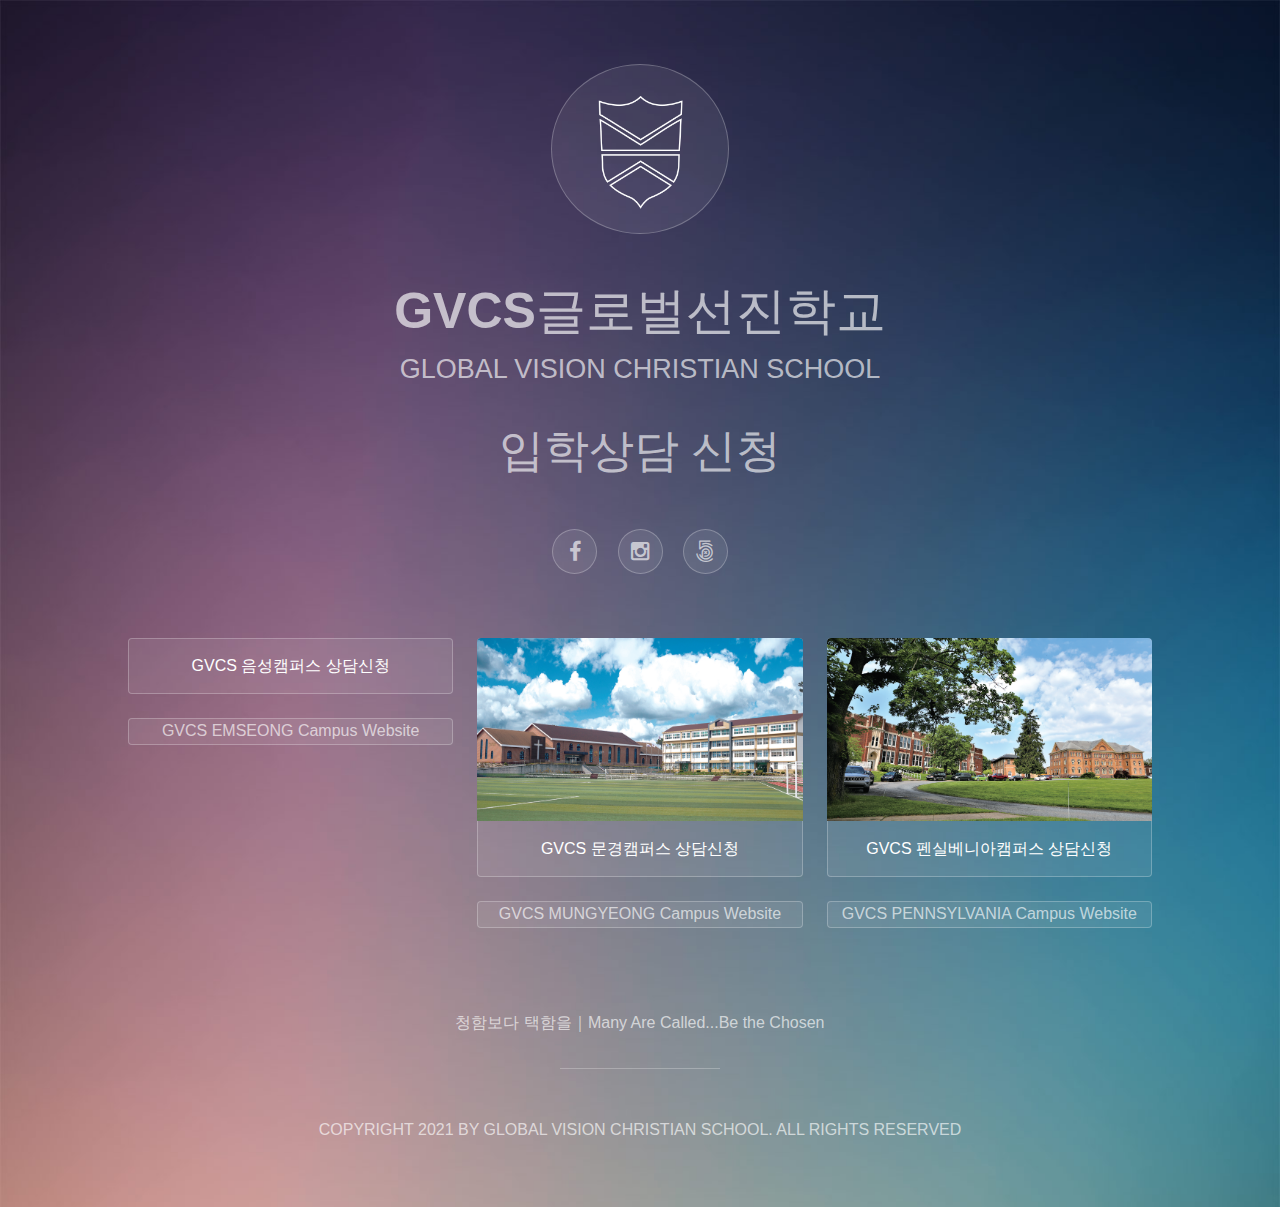
==== GVCS__Admission/index.html @ 166070ef "Add files via upload" ====
<!DOCTYPE HTML>
<!--
	Visualize by TEMPLATED
	templated.co @templatedco
	Released for free under the Creative Commons Attribution 3.0 license (templated.co/license)
-->
<html>
	<head>
		<title>Visualize by TEMPLATED</title>
		<meta charset="utf-8" />
		<meta name="viewport" content="width=device-width, initial-scale=1" />
		<link rel="stylesheet" href="assets/css/main.css" />
	</head>
	<body>

		<!-- Wrapper -->
			<div id="wrapper">

				<!-- Header -->
					<header id="header">
						<span class="avatar"><img src="images/gvcslogo.png" alt="" /></span>
						<h1 class="maintitle">GVCS글로벌선진학교
						</h1>
						<h1 class="maintitle_sub">GLOBAL VISION CHRISTIAN SCHOOL
						</h1>
						
						<h1 class="subtitle"> 입학상담 신청
						</h1>
						<ul class="icons">
							<li><a href="https://www.facebook.com/gvcs.gem.12" class="icon style2 fa-facebook"><span class="label">Facebook</span></a></li>
							<li><a href="gemgvcs_official" class="icon style2 fa-instagram"><span class="label">Instagram</span></a></li>
							<li><a href="https://www.gemgem.org/" class="icon style2 fa-500px"><span class="label">500px</span></a></li>
							
						</ul>
					</header>

				<!-- Main -->
					<section id="main">

						<!-- Thumbnails -->
							<section class="thumbnails">
								<div>
									<a href="#">
										<img src="images/thumbs/es.png" alt="" />
										<h3>GVCS 음성캠퍼스 상담신청</h3>
									</a>
									
									 <a href="https://www.gvcs-es.org/"> GVCS EMSEONG Campus Website</a>
							
					

								</div>
								<div>
									<a href="https://www.gvcs-mg.org/">
										<img src="images/thumbs/mg.png" alt="" />
										<h3>GVCS 문경캠퍼스 상담신청</h3>
									</a>
							
									<a href="https://www.gvcs-mg.org/"> GVCS MUNGYEONG Campus Website</a>


								</div>
								<div>
									<a href="https://docs.google.com/forms/d/1efO4ogsP-Ee_uPZM9BLAga3Bux92OaoQBcPOXGpLBpM/edit">
										<img src="images/thumbs/pa.png" alt="" />
										<h3>GVCS 펜실베니아캠퍼스 상담신청</h3>
									</a>

									<a href="https://www.gvcspa.org/"> GVCS PENNSYLVANIA Campus Website</a>

							
								</div>
							</section>

						

					</section>

					<div class="slogan">
						<div class="slogan__text">청함보다 택함을｜Many Are Called...Be the Chosen </div>
					</div>

				<!-- Footer -->
					<footer id="footer">
						<p>COPYRIGHT 2021 BY GLOBAL VISION CHRISTIAN SCHOOL. ALL RIGHTS RESERVED</p>
					</footer>

			</div>

		<!-- Scripts -->
			<script src="assets/js/jquery.min.js"></script>
			<script src="assets/js/jquery.poptrox.min.js"></script>
			<script src="assets/js/skel.min.js"></script>
			<script src="assets/js/main.js"></script>

	</body>
</html>
---- GVCS__Admission/assets/css/main.css ----
@charset "UTF-8";
@import url(font-awesome.min.css);
@import url('https://fonts.googleapis.com/css2?family=Noto+Sans+KR:wght@100;300;400;500;700;900&display=swap');



/*
	Visualize by TEMPLATED
	templated.co @templatedco
	Released for free under the Creative Commons Attribution 3.0 license (templated.co/license)
*/

/* Reset */

	html, body, div, span, applet, object, iframe, h1, h2, h3, h4, h5, h6, p, blockquote, pre, a, abbr, acronym, address, big, cite, code, del, dfn, em, img, ins, kbd, q, s, samp, small, strike, strong, sub, sup, tt, var, b, u, i, center, dl, dt, dd, ol, ul, li, fieldset, form, label, legend, table, caption, tbody, tfoot, thead, tr, th, td, article, aside, canvas, details, embed, figure, figcaption, footer, header, hgroup, menu, nav, output, ruby, section, summary, time, mark, audio, video {
		margin: 0;
		padding: 0;
		border: 0;
		font-size: 100%;
		font: inherit;
		vertical-align: baseline;
	}

	article, aside, details, figcaption, figure, footer, header, hgroup, menu, nav, section {
		display: block;
	}

	body {
		line-height: 1;
	}

	ol, ul {
		list-style: none;
	}

	blockquote, q {
		quotes: none;
	}

	blockquote:before, blockquote:after, q:before, q:after {
		content: '';
		content: none;
	}

	table {
		border-collapse: collapse;
		border-spacing: 0;
	}

	body {
		-webkit-text-size-adjust: none;
	}

/* Box Model */

	*, *:before, *:after {
		-moz-box-sizing: border-box;
		-webkit-box-sizing: border-box;
		box-sizing: border-box;
	}

/* Grid */

	.row {
		border-bottom: solid 1px transparent;
		-moz-box-sizing: border-box;
		-webkit-box-sizing: border-box;
		box-sizing: border-box;
	}

	.row > * {
		float: left;
		-moz-box-sizing: border-box;
		-webkit-box-sizing: border-box;
		box-sizing: border-box;
	}

	.row:after, .row:before {
		content: '';
		display: block;
		clear: both;
		height: 0;
	}

	.row.uniform > * > :first-child {
		margin-top: 0;
	}

	.row.uniform > * > :last-child {
		margin-bottom: 0;
	}

	.row.\30 \25 > * {
		padding: 0 0 0 0em;
	}

	.row.\30 \25 {
		margin: 0 0 -1px 0em;
	}

	.row.uniform.\30 \25 > * {
		padding: 0em 0 0 0em;
	}

	.row.uniform.\30 \25 {
		margin: 0em 0 -1px 0em;
	}

	.row > * {
		padding: 0 0 0 2em;
	}

	.row {
		margin: 0 0 -1px -2em;
	}

	.row.uniform > * {
		padding: 2em 0 0 2em;
	}

	.row.uniform {
		margin: -2em 0 -1px -2em;
	}

	.row.\32 00\25 > * {
		padding: 0 0 0 4em;
	}

	.row.\32 00\25 {
		margin: 0 0 -1px -4em;
	}

	.row.uniform.\32 00\25 > * {
		padding: 4em 0 0 4em;
	}

	.row.uniform.\32 00\25 {
		margin: -4em 0 -1px -4em;
	}

	.row.\31 50\25 > * {
		padding: 0 0 0 3em;
	}

	.row.\31 50\25 {
		margin: 0 0 -1px -3em;
	}

	.row.uniform.\31 50\25 > * {
		padding: 3em 0 0 3em;
	}

	.row.uniform.\31 50\25 {
		margin: -3em 0 -1px -3em;
	}

	.row.\35 0\25 > * {
		padding: 0 0 0 1em;
	}

	.row.\35 0\25 {
		margin: 0 0 -1px -1em;
	}

	.row.uniform.\35 0\25 > * {
		padding: 1em 0 0 1em;
	}

	.row.uniform.\35 0\25 {
		margin: -1em 0 -1px -1em;
	}

	.row.\32 5\25 > * {
		padding: 0 0 0 0.5em;
	}

	.row.\32 5\25 {
		margin: 0 0 -1px -0.5em;
	}

	.row.uniform.\32 5\25 > * {
		padding: 0.5em 0 0 0.5em;
	}

	.row.uniform.\32 5\25 {
		margin: -0.5em 0 -1px -0.5em;
	}

	.\31 2u, .\31 2u\24 {
		width: 100%;
		clear: none;
		margin-left: 0;
	}

	.\31 1u, .\31 1u\24 {
		width: 91.6666666667%;
		clear: none;
		margin-left: 0;
	}

	.\31 0u, .\31 0u\24 {
		width: 83.3333333333%;
		clear: none;
		margin-left: 0;
	}

	.\39 u, .\39 u\24 {
		width: 75%;
		clear: none;
		margin-left: 0;
	}

	.\38 u, .\38 u\24 {
		width: 66.6666666667%;
		clear: none;
		margin-left: 0;
	}

	.\37 u, .\37 u\24 {
		width: 58.3333333333%;
		clear: none;
		margin-left: 0;
	}

	.\36 u, .\36 u\24 {
		width: 50%;
		clear: none;
		margin-left: 0;
	}

	.\35 u, .\35 u\24 {
		width: 41.6666666667%;
		clear: none;
		margin-left: 0;
	}

	.\34 u, .\34 u\24 {
		width: 33.3333333333%;
		clear: none;
		margin-left: 0;
	}

	.\33 u, .\33 u\24 {
		width: 25%;
		clear: none;
		margin-left: 0;
	}

	.\32 u, .\32 u\24 {
		width: 16.6666666667%;
		clear: none;
		margin-left: 0;
	}

	.\31 u, .\31 u\24 {
		width: 8.3333333333%;
		clear: none;
		margin-left: 0;
	}

	.\31 2u\24 + *,
	.\31 1u\24 + *,
	.\31 0u\24 + *,
	.\39 u\24 + *,
	.\38 u\24 + *,
	.\37 u\24 + *,
	.\36 u\24 + *,
	.\35 u\24 + *,
	.\34 u\24 + *,
	.\33 u\24 + *,
	.\32 u\24 + *,
	.\31 u\24 + * {
		clear: left;
	}

	.\-11u {
		margin-left: 91.66667%;
	}

	.\-10u {
		margin-left: 83.33333%;
	}

	.\-9u {
		margin-left: 75%;
	}

	.\-8u {
		margin-left: 66.66667%;
	}

	.\-7u {
		margin-left: 58.33333%;
	}

	.\-6u {
		margin-left: 50%;
	}

	.\-5u {
		margin-left: 41.66667%;
	}

	.\-4u {
		margin-left: 33.33333%;
	}

	.\-3u {
		margin-left: 25%;
	}

	.\-2u {
		margin-left: 16.66667%;
	}

	.\-1u {
		margin-left: 8.33333%;
	}

	@media screen and (max-width: 1680px) {

		.row > * {
			padding: 0 0 0 2em;
		}

		.row {
			margin: 0 0 -1px -2em;
		}

		.row.uniform > * {
			padding: 2em 0 0 2em;
		}

		.row.uniform {
			margin: -2em 0 -1px -2em;
		}

		.row.\32 00\25 > * {
			padding: 0 0 0 4em;
		}

		.row.\32 00\25 {
			margin: 0 0 -1px -4em;
		}

		.row.uniform.\32 00\25 > * {
			padding: 4em 0 0 4em;
		}

		.row.uniform.\32 00\25 {
			margin: -4em 0 -1px -4em;
		}

		.row.\31 50\25 > * {
			padding: 0 0 0 3em;
		}

		.row.\31 50\25 {
			margin: 0 0 -1px -3em;
		}

		.row.uniform.\31 50\25 > * {
			padding: 3em 0 0 3em;
		}

		.row.uniform.\31 50\25 {
			margin: -3em 0 -1px -3em;
		}

		.row.\35 0\25 > * {
			padding: 0 0 0 1em;
		}

		.row.\35 0\25 {
			margin: 0 0 -1px -1em;
		}

		.row.uniform.\35 0\25 > * {
			padding: 1em 0 0 1em;
		}

		.row.uniform.\35 0\25 {
			margin: -1em 0 -1px -1em;
		}

		.row.\32 5\25 > * {
			padding: 0 0 0 0.5em;
		}

		.row.\32 5\25 {
			margin: 0 0 -1px -0.5em;
		}

		.row.uniform.\32 5\25 > * {
			padding: 0.5em 0 0 0.5em;
		}

		.row.uniform.\32 5\25 {
			margin: -0.5em 0 -1px -0.5em;
		}

		.\31 2u\28xlarge\29, .\31 2u\24\28xlarge\29 {
			width: 100%;
			clear: none;
			margin-left: 0;
		}

		.\31 1u\28xlarge\29, .\31 1u\24\28xlarge\29 {
			width: 91.6666666667%;
			clear: none;
			margin-left: 0;
		}

		.\31 0u\28xlarge\29, .\31 0u\24\28xlarge\29 {
			width: 83.3333333333%;
			clear: none;
			margin-left: 0;
		}

		.\39 u\28xlarge\29, .\39 u\24\28xlarge\29 {
			width: 75%;
			clear: none;
			margin-left: 0;
		}

		.\38 u\28xlarge\29, .\38 u\24\28xlarge\29 {
			width: 66.6666666667%;
			clear: none;
			margin-left: 0;
		}

		.\37 u\28xlarge\29, .\37 u\24\28xlarge\29 {
			width: 58.3333333333%;
			clear: none;
			margin-left: 0;
		}

		.\36 u\28xlarge\29, .\36 u\24\28xlarge\29 {
			width: 50%;
			clear: none;
			margin-left: 0;
		}

		.\35 u\28xlarge\29, .\35 u\24\28xlarge\29 {
			width: 41.6666666667%;
			clear: none;
			margin-left: 0;
		}

		.\34 u\28xlarge\29, .\34 u\24\28xlarge\29 {
			width: 33.3333333333%;
			clear: none;
			margin-left: 0;
		}

		.\33 u\28xlarge\29, .\33 u\24\28xlarge\29 {
			width: 25%;
			clear: none;
			margin-left: 0;
		}

		.\32 u\28xlarge\29, .\32 u\24\28xlarge\29 {
			width: 16.6666666667%;
			clear: none;
			margin-left: 0;
		}

		.\31 u\28xlarge\29, .\31 u\24\28xlarge\29 {
			width: 8.3333333333%;
			clear: none;
			margin-left: 0;
		}

		.\31 2u\24\28xlarge\29 + *,
		.\31 1u\24\28xlarge\29 + *,
		.\31 0u\24\28xlarge\29 + *,
		.\39 u\24\28xlarge\29 + *,
		.\38 u\24\28xlarge\29 + *,
		.\37 u\24\28xlarge\29 + *,
		.\36 u\24\28xlarge\29 + *,
		.\35 u\24\28xlarge\29 + *,
		.\34 u\24\28xlarge\29 + *,
		.\33 u\24\28xlarge\29 + *,
		.\32 u\24\28xlarge\29 + *,
		.\31 u\24\28xlarge\29 + * {
			clear: left;
		}

		.\-11u\28xlarge\29 {
			margin-left: 91.66667%;
		}

		.\-10u\28xlarge\29 {
			margin-left: 83.33333%;
		}

		.\-9u\28xlarge\29 {
			margin-left: 75%;
		}

		.\-8u\28xlarge\29 {
			margin-left: 66.66667%;
		}

		.\-7u\28xlarge\29 {
			margin-left: 58.33333%;
		}

		.\-6u\28xlarge\29 {
			margin-left: 50%;
		}

		.\-5u\28xlarge\29 {
			margin-left: 41.66667%;
		}

		.\-4u\28xlarge\29 {
			margin-left: 33.33333%;
		}

		.\-3u\28xlarge\29 {
			margin-left: 25%;
		}

		.\-2u\28xlarge\29 {
			margin-left: 16.66667%;
		}

		.\-1u\28xlarge\29 {
			margin-left: 8.33333%;
		}

	}

	@media screen and (max-width: 1280px) {

		.row > * {
			padding: 0 0 0 2em;
		}

		.row {
			margin: 0 0 -1px -2em;
		}

		.row.uniform > * {
			padding: 2em 0 0 2em;
		}

		.row.uniform {
			margin: -2em 0 -1px -2em;
		}

		.row.\32 00\25 > * {
			padding: 0 0 0 4em;
		}

		.row.\32 00\25 {
			margin: 0 0 -1px -4em;
		}

		.row.uniform.\32 00\25 > * {
			padding: 4em 0 0 4em;
		}

		.row.uniform.\32 00\25 {
			margin: -4em 0 -1px -4em;
		}

		.row.\31 50\25 > * {
			padding: 0 0 0 3em;
		}

		.row.\31 50\25 {
			margin: 0 0 -1px -3em;
		}

		.row.uniform.\31 50\25 > * {
			padding: 3em 0 0 3em;
		}

		.row.uniform.\31 50\25 {
			margin: -3em 0 -1px -3em;
		}

		.row.\35 0\25 > * {
			padding: 0 0 0 1em;
		}

		.row.\35 0\25 {
			margin: 0 0 -1px -1em;
		}

		.row.uniform.\35 0\25 > * {
			padding: 1em 0 0 1em;
		}

		.row.uniform.\35 0\25 {
			margin: -1em 0 -1px -1em;
		}

		.row.\32 5\25 > * {
			padding: 0 0 0 0.5em;
		}

		.row.\32 5\25 {
			margin: 0 0 -1px -0.5em;
		}

		.row.uniform.\32 5\25 > * {
			padding: 0.5em 0 0 0.5em;
		}

		.row.uniform.\32 5\25 {
			margin: -0.5em 0 -1px -0.5em;
		}

		.\31 2u\28large\29, .\31 2u\24\28large\29 {
			width: 100%;
			clear: none;
			margin-left: 0;
		}

		.\31 1u\28large\29, .\31 1u\24\28large\29 {
			width: 91.6666666667%;
			clear: none;
			margin-left: 0;
		}

		.\31 0u\28large\29, .\31 0u\24\28large\29 {
			width: 83.3333333333%;
			clear: none;
			margin-left: 0;
		}

		.\39 u\28large\29, .\39 u\24\28large\29 {
			width: 75%;
			clear: none;
			margin-left: 0;
		}

		.\38 u\28large\29, .\38 u\24\28large\29 {
			width: 66.6666666667%;
			clear: none;
			margin-left: 0;
		}

		.\37 u\28large\29, .\37 u\24\28large\29 {
			width: 58.3333333333%;
			clear: none;
			margin-left: 0;
		}

		.\36 u\28large\29, .\36 u\24\28large\29 {
			width: 50%;
			clear: none;
			margin-left: 0;
		}

		.\35 u\28large\29, .\35 u\24\28large\29 {
			width: 41.6666666667%;
			clear: none;
			margin-left: 0;
		}

		.\34 u\28large\29, .\34 u\24\28large\29 {
			width: 33.3333333333%;
			clear: none;
			margin-left: 0;
		}

		.\33 u\28large\29, .\33 u\24\28large\29 {
			width: 25%;
			clear: none;
			margin-left: 0;
		}

		.\32 u\28large\29, .\32 u\24\28large\29 {
			width: 16.6666666667%;
			clear: none;
			margin-left: 0;
		}

		.\31 u\28large\29, .\31 u\24\28large\29 {
			width: 8.3333333333%;
			clear: none;
			margin-left: 0;
		}

		.\31 2u\24\28large\29 + *,
		.\31 1u\24\28large\29 + *,
		.\31 0u\24\28large\29 + *,
		.\39 u\24\28large\29 + *,
		.\38 u\24\28large\29 + *,
		.\37 u\24\28large\29 + *,
		.\36 u\24\28large\29 + *,
		.\35 u\24\28large\29 + *,
		.\34 u\24\28large\29 + *,
		.\33 u\24\28large\29 + *,
		.\32 u\24\28large\29 + *,
		.\31 u\24\28large\29 + * {
			clear: left;
		}

		.\-11u\28large\29 {
			margin-left: 91.66667%;
		}

		.\-10u\28large\29 {
			margin-left: 83.33333%;
		}

		.\-9u\28large\29 {
			margin-left: 75%;
		}

		.\-8u\28large\29 {
			margin-left: 66.66667%;
		}

		.\-7u\28large\29 {
			margin-left: 58.33333%;
		}

		.\-6u\28large\29 {
			margin-left: 50%;
		}

		.\-5u\28large\29 {
			margin-left: 41.66667%;
		}

		.\-4u\28large\29 {
			margin-left: 33.33333%;
		}

		.\-3u\28large\29 {
			margin-left: 25%;
		}

		.\-2u\28large\29 {
			margin-left: 16.66667%;
		}

		.\-1u\28large\29 {
			margin-left: 8.33333%;
		}

	}

	@media screen and (max-width: 980px) {

		.row > * {
			padding: 0 0 0 2em;
		}

		.row {
			margin: 0 0 -1px -2em;
		}

		.row.uniform > * {
			padding: 2em 0 0 2em;
		}

		.row.uniform {
			margin: -2em 0 -1px -2em;
		}

		.row.\32 00\25 > * {
			padding: 0 0 0 4em;
		}

		.row.\32 00\25 {
			margin: 0 0 -1px -4em;
		}

		.row.uniform.\32 00\25 > * {
			padding: 4em 0 0 4em;
		}

		.row.uniform.\32 00\25 {
			margin: -4em 0 -1px -4em;
		}

		.row.\31 50\25 > * {
			padding: 0 0 0 3em;
		}

		.row.\31 50\25 {
			margin: 0 0 -1px -3em;
		}

		.row.uniform.\31 50\25 > * {
			padding: 3em 0 0 3em;
		}

		.row.uniform.\31 50\25 {
			margin: -3em 0 -1px -3em;
		}

		.row.\35 0\25 > * {
			padding: 0 0 0 1em;
		}

		.row.\35 0\25 {
			margin: 0 0 -1px -1em;
		}

		.row.uniform.\35 0\25 > * {
			padding: 1em 0 0 1em;
		}

		.row.uniform.\35 0\25 {
			margin: -1em 0 -1px -1em;
		}

		.row.\32 5\25 > * {
			padding: 0 0 0 0.5em;
		}

		.row.\32 5\25 {
			margin: 0 0 -1px -0.5em;
		}

		.row.uniform.\32 5\25 > * {
			padding: 0.5em 0 0 0.5em;
		}

		.row.uniform.\32 5\25 {
			margin: -0.5em 0 -1px -0.5em;
		}

		.\31 2u\28medium\29, .\31 2u\24\28medium\29 {
			width: 100%;
			clear: none;
			margin-left: 0;
		}

		.\31 1u\28medium\29, .\31 1u\24\28medium\29 {
			width: 91.6666666667%;
			clear: none;
			margin-left: 0;
		}

		.\31 0u\28medium\29, .\31 0u\24\28medium\29 {
			width: 83.3333333333%;
			clear: none;
			margin-left: 0;
		}

		.\39 u\28medium\29, .\39 u\24\28medium\29 {
			width: 75%;
			clear: none;
			margin-left: 0;
		}

		.\38 u\28medium\29, .\38 u\24\28medium\29 {
			width: 66.6666666667%;
			clear: none;
			margin-left: 0;
		}

		.\37 u\28medium\29, .\37 u\24\28medium\29 {
			width: 58.3333333333%;
			clear: none;
			margin-left: 0;
		}

		.\36 u\28medium\29, .\36 u\24\28medium\29 {
			width: 50%;
			clear: none;
			margin-left: 0;
		}

		.\35 u\28medium\29, .\35 u\24\28medium\29 {
			width: 41.6666666667%;
			clear: none;
			margin-left: 0;
		}

		.\34 u\28medium\29, .\34 u\24\28medium\29 {
			width: 33.3333333333%;
			clear: none;
			margin-left: 0;
		}

		.\33 u\28medium\29, .\33 u\24\28medium\29 {
			width: 25%;
			clear: none;
			margin-left: 0;
		}

		.\32 u\28medium\29, .\32 u\24\28medium\29 {
			width: 16.6666666667%;
			clear: none;
			margin-left: 0;
		}

		.\31 u\28medium\29, .\31 u\24\28medium\29 {
			width: 8.3333333333%;
			clear: none;
			margin-left: 0;
		}

		.\31 2u\24\28medium\29 + *,
		.\31 1u\24\28medium\29 + *,
		.\31 0u\24\28medium\29 + *,
		.\39 u\24\28medium\29 + *,
		.\38 u\24\28medium\29 + *,
		.\37 u\24\28medium\29 + *,
		.\36 u\24\28medium\29 + *,
		.\35 u\24\28medium\29 + *,
		.\34 u\24\28medium\29 + *,
		.\33 u\24\28medium\29 + *,
		.\32 u\24\28medium\29 + *,
		.\31 u\24\28medium\29 + * {
			clear: left;
		}

		.\-11u\28medium\29 {
			margin-left: 91.66667%;
		}

		.\-10u\28medium\29 {
			margin-left: 83.33333%;
		}

		.\-9u\28medium\29 {
			margin-left: 75%;
		}

		.\-8u\28medium\29 {
			margin-left: 66.66667%;
		}

		.\-7u\28medium\29 {
			margin-left: 58.33333%;
		}

		.\-6u\28medium\29 {
			margin-left: 50%;
		}

		.\-5u\28medium\29 {
			margin-left: 41.66667%;
		}

		.\-4u\28medium\29 {
			margin-left: 33.33333%;
		}

		.\-3u\28medium\29 {
			margin-left: 25%;
		}

		.\-2u\28medium\29 {
			margin-left: 16.66667%;
		}

		.\-1u\28medium\29 {
			margin-left: 8.33333%;
		}

	}

	@media screen and (max-width: 736px) {

		.row > * {
			padding: 0 0 0 2em;
		}

		.row {
			margin: 0 0 -1px -2em;
		}

		.row.uniform > * {
			padding: 2em 0 0 2em;
		}

		.row.uniform {
			margin: -2em 0 -1px -2em;
		}

		.row.\32 00\25 > * {
			padding: 0 0 0 4em;
		}

		.row.\32 00\25 {
			margin: 0 0 -1px -4em;
		}

		.row.uniform.\32 00\25 > * {
			padding: 4em 0 0 4em;
		}

		.row.uniform.\32 00\25 {
			margin: -4em 0 -1px -4em;
		}

		.row.\31 50\25 > * {
			padding: 0 0 0 3em;
		}

		.row.\31 50\25 {
			margin: 0 0 -1px -3em;
		}

		.row.uniform.\31 50\25 > * {
			padding: 3em 0 0 3em;
		}

		.row.uniform.\31 50\25 {
			margin: -3em 0 -1px -3em;
		}

		.row.\35 0\25 > * {
			padding: 0 0 0 1em;
		}

		.row.\35 0\25 {
			margin: 0 0 -1px -1em;
		}

		.row.uniform.\35 0\25 > * {
			padding: 1em 0 0 1em;
		}

		.row.uniform.\35 0\25 {
			margin: -1em 0 -1px -1em;
		}

		.row.\32 5\25 > * {
			padding: 0 0 0 0.5em;
		}

		.row.\32 5\25 {
			margin: 0 0 -1px -0.5em;
		}

		.row.uniform.\32 5\25 > * {
			padding: 0.5em 0 0 0.5em;
		}

		.row.uniform.\32 5\25 {
			margin: -0.5em 0 -1px -0.5em;
		}

		.\31 2u\28small\29, .\31 2u\24\28small\29 {
			width: 100%;
			clear: none;
			margin-left: 0;
		}

		.\31 1u\28small\29, .\31 1u\24\28small\29 {
			width: 91.6666666667%;
			clear: none;
			margin-left: 0;
		}

		.\31 0u\28small\29, .\31 0u\24\28small\29 {
			width: 83.3333333333%;
			clear: none;
			margin-left: 0;
		}

		.\39 u\28small\29, .\39 u\24\28small\29 {
			width: 75%;
			clear: none;
			margin-left: 0;
		}

		.\38 u\28small\29, .\38 u\24\28small\29 {
			width: 66.6666666667%;
			clear: none;
			margin-left: 0;
		}

		.\37 u\28small\29, .\37 u\24\28small\29 {
			width: 58.3333333333%;
			clear: none;
			margin-left: 0;
		}

		.\36 u\28small\29, .\36 u\24\28small\29 {
			width: 50%;
			clear: none;
			margin-left: 0;
		}

		.\35 u\28small\29, .\35 u\24\28small\29 {
			width: 41.6666666667%;
			clear: none;
			margin-left: 0;
		}

		.\34 u\28small\29, .\34 u\24\28small\29 {
			width: 33.3333333333%;
			clear: none;
			margin-left: 0;
		}

		.\33 u\28small\29, .\33 u\24\28small\29 {
			width: 25%;
			clear: none;
			margin-left: 0;
		}

		.\32 u\28small\29, .\32 u\24\28small\29 {
			width: 16.6666666667%;
			clear: none;
			margin-left: 0;
		}

		.\31 u\28small\29, .\31 u\24\28small\29 {
			width: 8.3333333333%;
			clear: none;
			margin-left: 0;
		}

		.\31 2u\24\28small\29 + *,
		.\31 1u\24\28small\29 + *,
		.\31 0u\24\28small\29 + *,
		.\39 u\24\28small\29 + *,
		.\38 u\24\28small\29 + *,
		.\37 u\24\28small\29 + *,
		.\36 u\24\28small\29 + *,
		.\35 u\24\28small\29 + *,
		.\34 u\24\28small\29 + *,
		.\33 u\24\28small\29 + *,
		.\32 u\24\28small\29 + *,
		.\31 u\24\28small\29 + * {
			clear: left;
		}

		.\-11u\28small\29 {
			margin-left: 91.66667%;
		}

		.\-10u\28small\29 {
			margin-left: 83.33333%;
		}

		.\-9u\28small\29 {
			margin-left: 75%;
		}

		.\-8u\28small\29 {
			margin-left: 66.66667%;
		}

		.\-7u\28small\29 {
			margin-left: 58.33333%;
		}

		.\-6u\28small\29 {
			margin-left: 50%;
		}

		.\-5u\28small\29 {
			margin-left: 41.66667%;
		}

		.\-4u\28small\29 {
			margin-left: 33.33333%;
		}

		.\-3u\28small\29 {
			margin-left: 25%;
		}

		.\-2u\28small\29 {
			margin-left: 16.66667%;
		}

		.\-1u\28small\29 {
			margin-left: 8.33333%;
		}

	}

	@media screen and (max-width: 480px) {

		.row > * {
			padding: 0 0 0 2em;
		}

		.row {
			margin: 0 0 -1px -2em;
		}

		.row.uniform > * {
			padding: 2em 0 0 2em;
		}

		.row.uniform {
			margin: -2em 0 -1px -2em;
		}

		.row.\32 00\25 > * {
			padding: 0 0 0 4em;
		}

		.row.\32 00\25 {
			margin: 0 0 -1px -4em;
		}

		.row.uniform.\32 00\25 > * {
			padding: 4em 0 0 4em;
		}

		.row.uniform.\32 00\25 {
			margin: -4em 0 -1px -4em;
		}

		.row.\31 50\25 > * {
			padding: 0 0 0 3em;
		}

		.row.\31 50\25 {
			margin: 0 0 -1px -3em;
		}

		.row.uniform.\31 50\25 > * {
			padding: 3em 0 0 3em;
		}

		.row.uniform.\31 50\25 {
			margin: -3em 0 -1px -3em;
		}

		.row.\35 0\25 > * {
			padding: 0 0 0 1em;
		}

		.row.\35 0\25 {
			margin: 0 0 -1px -1em;
		}

		.row.uniform.\35 0\25 > * {
			padding: 1em 0 0 1em;
		}

		.row.uniform.\35 0\25 {
			margin: -1em 0 -1px -1em;
		}

		.row.\32 5\25 > * {
			padding: 0 0 0 0.5em;
		}

		.row.\32 5\25 {
			margin: 0 0 -1px -0.5em;
		}

		.row.uniform.\32 5\25 > * {
			padding: 0.5em 0 0 0.5em;
		}

		.row.uniform.\32 5\25 {
			margin: -0.5em 0 -1px -0.5em;
		}

		.\31 2u\28xsmall\29, .\31 2u\24\28xsmall\29 {
			width: 100%;
			clear: none;
			margin-left: 0;
		}

		.\31 1u\28xsmall\29, .\31 1u\24\28xsmall\29 {
			width: 91.6666666667%;
			clear: none;
			margin-left: 0;
		}

		.\31 0u\28xsmall\29, .\31 0u\24\28xsmall\29 {
			width: 83.3333333333%;
			clear: none;
			margin-left: 0;
		}

		.\39 u\28xsmall\29, .\39 u\24\28xsmall\29 {
			width: 75%;
			clear: none;
			margin-left: 0;
		}

		.\38 u\28xsmall\29, .\38 u\24\28xsmall\29 {
			width: 66.6666666667%;
			clear: none;
			margin-left: 0;
		}

		.\37 u\28xsmall\29, .\37 u\24\28xsmall\29 {
			width: 58.3333333333%;
			clear: none;
			margin-left: 0;
		}

		.\36 u\28xsmall\29, .\36 u\24\28xsmall\29 {
			width: 50%;
			clear: none;
			margin-left: 0;
		}

		.\35 u\28xsmall\29, .\35 u\24\28xsmall\29 {
			width: 41.6666666667%;
			clear: none;
			margin-left: 0;
		}

		.\34 u\28xsmall\29, .\34 u\24\28xsmall\29 {
			width: 33.3333333333%;
			clear: none;
			margin-left: 0;
		}

		.\33 u\28xsmall\29, .\33 u\24\28xsmall\29 {
			width: 25%;
			clear: none;
			margin-left: 0;
		}

		.\32 u\28xsmall\29, .\32 u\24\28xsmall\29 {
			width: 16.6666666667%;
			clear: none;
			margin-left: 0;
		}

		.\31 u\28xsmall\29, .\31 u\24\28xsmall\29 {
			width: 8.3333333333%;
			clear: none;
			margin-left: 0;
		}

		.\31 2u\24\28xsmall\29 + *,
		.\31 1u\24\28xsmall\29 + *,
		.\31 0u\24\28xsmall\29 + *,
		.\39 u\24\28xsmall\29 + *,
		.\38 u\24\28xsmall\29 + *,
		.\37 u\24\28xsmall\29 + *,
		.\36 u\24\28xsmall\29 + *,
		.\35 u\24\28xsmall\29 + *,
		.\34 u\24\28xsmall\29 + *,
		.\33 u\24\28xsmall\29 + *,
		.\32 u\24\28xsmall\29 + *,
		.\31 u\24\28xsmall\29 + * {
			clear: left;
		}

		.\-11u\28xsmall\29 {
			margin-left: 91.66667%;
		}

		.\-10u\28xsmall\29 {
			margin-left: 83.33333%;
		}

		.\-9u\28xsmall\29 {
			margin-left: 75%;
		}

		.\-8u\28xsmall\29 {
			margin-left: 66.66667%;
		}

		.\-7u\28xsmall\29 {
			margin-left: 58.33333%;
		}

		.\-6u\28xsmall\29 {
			margin-left: 50%;
		}

		.\-5u\28xsmall\29 {
			margin-left: 41.66667%;
		}

		.\-4u\28xsmall\29 {
			margin-left: 33.33333%;
		}

		.\-3u\28xsmall\29 {
			margin-left: 25%;
		}

		.\-2u\28xsmall\29 {
			margin-left: 16.66667%;
		}

		.\-1u\28xsmall\29 {
			margin-left: 8.33333%;
		}

	}

/* Basic */

	@-ms-viewport {
		width: device-width;
	}

	body {
		-ms-overflow-style: scrollbar;
	}

	@media screen and (max-width: 480px) {

		html, body {
			min-width: 320px;
		}

	}

	body {
		background-color: #000;
		background-image: url("../../images/bg.jpg");
		background-size: cover;
		background-position: top center;
	}

		body.is-loading *, body.is-loading *:before, body.is-loading *:after {
			-moz-animation: none !important;
			-webkit-animation: none !important;
			-ms-animation: none !important;
			animation: none !important;
			-moz-transition: none !important;
			-webkit-transition: none !important;
			-ms-transition: none !important;
			transition: none !important;
		}

/* Type */

	body, input, select, textarea {
		color: rgba(255, 255, 255, 0.65);
		font-family: "Source Sans Pro", Helvetica, sans-serif;
		font-size: 13pt;
		font-weight: 200;
		line-height: 1.65;
	}

		@media screen and (max-width: 1280px) {

			body, input, select, textarea {
				font-size: 12pt;
			}

		}

	a {
		color: inherit;
		text-decoration: none;
		border-bottom: dotted 1px rgba(255, 255, 255, 0.35);
		-moz-transition: border-bottom-color 0.2s ease-in-out, color 0.2s ease-in-out;
		-webkit-transition: border-bottom-color 0.2s ease-in-out, color 0.2s ease-in-out;
		-ms-transition: border-bottom-color 0.2s ease-in-out, color 0.2s ease-in-out;
		transition: border-bottom-color 0.2s ease-in-out, color 0.2s ease-in-out;
	}

		a:hover {
			color: #ffffff;
			border-bottom-color: transparent;
		}

	strong, b {
		color: #ffffff;
		font-weight: 200;
	}

	em, i {
		font-style: italic;
	}

	p {
		margin: 0 0 2em 0;
	}

	h1, h2, h3, h4, h5, h6 {
		color: #ffffff;
		font-weight: 200;
		line-height: 1.5;
		margin: 0 0 1em 0;
	}

		h1 a, h2 a, h3 a, h4 a, h5 a, h6 a {
			color: inherit;
			text-decoration: none;
		}

		@media screen and (max-width: 980px) {

			h1 br, h2 br, h3 br, h4 br, h5 br, h6 br {
				display: none;
			}

		}

	h1 {
		font-size: 1.75em;
	}

		@media screen and (max-width: 980px) {

			h1 {
				font-size: 1.5em;
			}

		}

		@media screen and (max-width: 736px) {

			h1 {
				font-size: 1.25em;
			}

		}

	h2 {
		font-size: 1.35em;
	}

		@media screen and (max-width: 736px) {

			h2 {
				font-size: 1em;
			}

		}

	h3 {
		font-size: 1em;
	}

	h4 {
		font-size: 1em;
	}

	h5 {
		font-size: 0.9em;
	}

	h6 {
		font-size: 0.7em;
	}

	sub {
		font-size: 0.8em;
		position: relative;
		top: 0.5em;
	}

	sup {
		font-size: 0.8em;
		position: relative;
		top: -0.5em;
	}

	blockquote {
		border-left: solid 4px rgba(255, 255, 255, 0.25);
		font-style: italic;
		margin: 0 0 2em 0;
		padding: 0.5em 0 0.5em 2em;
	}

	code {
		background: rgba(255, 255, 255, 0.075);
		border-radius: 4px;
		border: solid 1px rgba(255, 255, 255, 0.25);
		font-family: "Courier New", monospace;
		font-size: 0.9em;
		margin: 0 0.25em;
		padding: 0.25em 0.65em;
	}

	pre {
		-webkit-overflow-scrolling: touch;
		font-family: "Courier New", monospace;
		font-size: 0.9em;
		margin: 0 0 2em 0;
	}

		pre code {
			display: block;
			line-height: 1.75;
			padding: 1em 1.5em;
			overflow-x: auto;
		}

	hr {
		border: 0;
		border-bottom: solid 1px rgba(255, 255, 255, 0.25);
		margin: 2em 0;
	}

		hr.major {
			margin: 3em 0;
		}

	.align-left {
		text-align: left;
	}

	.align-center {
		text-align: center;
	}

	.align-right {
		text-align: right;
	}

/* Section/Article */

	section.special, article.special {
		text-align: center;
	}

	header p {
		color: rgba(255, 255, 255, 0.35);
		position: relative;
		margin: 0 0 1.5em 0;
	}

	header h2 + p {
		font-size: 1.25em;
		margin-top: -1em;
	}

	header h3 + p {
		font-size: 1.1em;
		margin-top: -0.8em;
	}

	header h4 + p,
	header h5 + p,
	header h6 + p {
		font-size: 0.9em;
		margin-top: -0.6em;
	}

/* Form */

	form {
		margin: 0 0 2em 0;
	}

	label {
		color: #ffffff;
		display: block;
		font-size: 0.9em;
		font-weight: 200;
		margin: 0 0 1em 0;
	}

	input[type="text"],
	input[type="password"],
	input[type="email"],
	input[type="tel"],
	select,
	textarea {
		-moz-appearance: none;
		-webkit-appearance: none;
		-ms-appearance: none;
		appearance: none;
		background: rgba(255, 255, 255, 0.075);
		border-radius: 4px;
		border: none;
		border: solid 1px rgba(255, 255, 255, 0.25);
		color: inherit;
		display: block;
		outline: 0;
		padding: 0 1em;
		text-decoration: none;
		width: 100%;
	}

		input[type="text"]:invalid,
		input[type="password"]:invalid,
		input[type="email"]:invalid,
		input[type="tel"]:invalid,
		select:invalid,
		textarea:invalid {
			box-shadow: none;
		}

		input[type="text"]:focus,
		input[type="password"]:focus,
		input[type="email"]:focus,
		input[type="tel"]:focus,
		select:focus,
		textarea:focus {
			border-color: #FF6382;
			box-shadow: 0 0 0 1px #FF6382;
		}

	.select-wrapper {
		text-decoration: none;
		display: block;
		position: relative;
	}

		.select-wrapper:before {
			content: "";
			-moz-osx-font-smoothing: grayscale;
			-webkit-font-smoothing: antialiased;
			font-family: FontAwesome;
			font-style: normal;
			font-weight: normal;
			text-transform: none !important;
		}

		.select-wrapper:before {
			color: rgba(255, 255, 255, 0.25);
			display: block;
			height: 2.75em;
			line-height: 2.75em;
			pointer-events: none;
			position: absolute;
			right: 0;
			text-align: center;
			top: 0;
			width: 2.75em;
		}

		.select-wrapper select::-ms-expand {
			display: none;
		}

	input[type="text"],
	input[type="password"],
	input[type="email"],
	select {
		height: 2.75em;
	}

	textarea {
		padding: 0.75em 1em;
	}

	input[type="checkbox"],
	input[type="radio"] {
		-moz-appearance: none;
		-webkit-appearance: none;
		-ms-appearance: none;
		appearance: none;
		display: block;
		float: left;
		margin-right: -2em;
		opacity: 0;
		width: 1em;
		z-index: -1;
	}

		input[type="checkbox"] + label,
		input[type="radio"] + label {
			text-decoration: none;
			color: rgba(255, 255, 255, 0.65);
			cursor: pointer;
			display: inline-block;
			font-size: 1em;
			font-weight: 200;
			padding-left: 2.4em;
			padding-right: 0.75em;
			position: relative;
		}

			input[type="checkbox"] + label:before,
			input[type="radio"] + label:before {
				-moz-osx-font-smoothing: grayscale;
				-webkit-font-smoothing: antialiased;
				font-family: FontAwesome;
				font-style: normal;
				font-weight: normal;
				text-transform: none !important;
			}

			input[type="checkbox"] + label:before,
			input[type="radio"] + label:before {
				background: rgba(255, 255, 255, 0.075);
				border-radius: 4px;
				border: solid 1px rgba(255, 255, 255, 0.25);
				content: '';
				display: inline-block;
				height: 1.65em;
				left: 0;
				line-height: 1.58125em;
				position: absolute;
				text-align: center;
				top: 0;
				width: 1.65em;
			}

		input[type="checkbox"]:checked + label:before,
		input[type="radio"]:checked + label:before {
			background: #FF6382;
			border-color: #FF6382;
			color: #ffffff;
			content: '\f00c';
		}

		input[type="checkbox"]:focus + label:before,
		input[type="radio"]:focus + label:before {
			border-color: #FF6382;
			box-shadow: 0 0 0 1px #FF6382;
		}

	input[type="checkbox"] + label:before {
		border-radius: 4px;
	}

	input[type="radio"] + label:before {
		border-radius: 100%;
	}

	::-webkit-input-placeholder {
		color: rgba(255, 255, 255, 0.35) !important;
		opacity: 1.0;
	}

	:-moz-placeholder {
		color: rgba(255, 255, 255, 0.35) !important;
		opacity: 1.0;
	}

	::-moz-placeholder {
		color: rgba(255, 255, 255, 0.35) !important;
		opacity: 1.0;
	}

	:-ms-input-placeholder {
		color: rgba(255, 255, 255, 0.35) !important;
		opacity: 1.0;
	}

	.formerize-placeholder {
		color: rgba(255, 255, 255, 0.35) !important;
		opacity: 1.0;
	}

/* Box */

	.box {
		border-radius: 4px;
		border: solid 1px rgba(255, 255, 255, 0.25);
		margin-bottom: 2em;
		padding: 1.5em;
	}

		.box > :last-child,
		.box > :last-child > :last-child,
		.box > :last-child > :last-child > :last-child {
			margin-bottom: 0;
		}

		.box.alt {
			border: 0;
			border-radius: 0;
			padding: 0;
		}

/* Icon */

	.icon {
		text-decoration: none;
		border-bottom: none;
		position: relative;
	}

		.icon:before {
			-moz-osx-font-smoothing: grayscale;
			-webkit-font-smoothing: antialiased;
			font-family: FontAwesome;
			font-style: normal;
			font-weight: normal;
			text-transform: none !important;
		}

		.icon > .label {
			display: none;
		}

		.icon.style2 {
			-moz-transition: all 0.2s ease;
			-webkit-transition: all 0.2s ease;
			-ms-transition: all 0.2s ease;
			transition: all 0.2s ease;
			border-radius: 100%;
			display: inline-block;
			padding: 0.5em;
			border: solid 1px rgba(255, 255, 255, 0.25);
			background-color: rgba(255, 255, 255, 0.075);
		}

			.icon.style2:before {
				display: block;
				width: 1.25em;
				height: 1.25em;
				line-height: 1.25em;
				font-size: 1.35em;
			}

			.icon.style2:hover {
				background-color: rgba(255, 255, 255, 0.25);
			}

			@media screen and (max-width: 736px) {

				.icon.style2:before {
					font-size: 1em;
				}

			}

/* Image */

	.image {
		border-radius: 4px;
		border: 0;
		display: inline-block;
		position: relative;
	}

		.image img {
			border-radius: 4px;
			display: block;
		}

		.image.left, .image.right {
			max-width: 40%;
		}

			.image.left img, .image.right img {
				width: 100%;
			}

		.image.left {
			float: left;
			padding: 0 1.5em 1em 0;
			top: 0.25em;
		}

		.image.right {
			float: right;
			padding: 0 0 1em 1.5em;
			top: 0.25em;
		}

		.image.fit {
			display: block;
			margin: 0 0 2em 0;
			width: 100%;
		}

			.image.fit img {
				width: 100%;
			}

		.image.main {
			display: block;
			margin: 0 0 3em 0;
			width: 100%;
		}

			.image.main img {
				width: 100%;
			}

/* List */

	ol {
		list-style: decimal;
		margin: 0 0 2em 0;
		padding-left: 1.25em;
	}

		ol li {
			padding-left: 0.25em;
		}

	ul {
		list-style: disc;
		margin: 0 0 2em 0;
		padding-left: 1em;
	}

		ul li {
			padding-left: 0.5em;
		}

		ul.alt {
			list-style: none;
			padding-left: 0;
		}

			ul.alt li {
				border-top: solid 1px rgba(255, 255, 255, 0.25);
				padding: 0.5em 0;
			}

				ul.alt li:first-child {
					border-top: 0;
					padding-top: 0;
				}

		ul.icons {
			cursor: default;
			list-style: none;
			padding-left: 0;
		}

			ul.icons li {
				display: inline-block;
				padding: 0 1em 0 0;
			}

				ul.icons li:last-child {
					padding-right: 0;
				}

		ul.actions {
			cursor: default;
			list-style: none;
			padding-left: 0;
		}

			ul.actions li {
				display: inline-block;
				padding: 0 1em 0 0;
				vertical-align: middle;
			}

				ul.actions li:last-child {
					padding-right: 0;
				}

			ul.actions.small li {
				padding: 0 0.5em 0 0;
			}

			ul.actions.vertical li {
				display: block;
				padding: 1em 0 0 0;
			}

				ul.actions.vertical li:first-child {
					padding-top: 0;
				}

				ul.actions.vertical li > * {
					margin-bottom: 0;
				}

			ul.actions.vertical.small li {
				padding: 0.5em 0 0 0;
			}

				ul.actions.vertical.small li:first-child {
					padding-top: 0;
				}

			ul.actions.fit {
				display: table;
				margin-left: -1em;
				padding: 0;
				table-layout: fixed;
				width: calc(100% + 1em);
			}

				ul.actions.fit li {
					display: table-cell;
					padding: 0 0 0 1em;
				}

					ul.actions.fit li > * {
						margin-bottom: 0;
					}

				ul.actions.fit.small {
					margin-left: -0.5em;
					width: calc(100% + 0.5em);
				}

					ul.actions.fit.small li {
						padding: 0 0 0 0.5em;
					}

			@media screen and (max-width: 480px) {

				ul.actions {
					margin: 0 0 2em 0;
				}

					ul.actions li {
						padding: 1em 0 0 0;
						display: block;
						text-align: center;
						width: 100%;
					}

						ul.actions li:first-child {
							padding-top: 0;
						}

						ul.actions li > * {
							width: 100%;
							margin: 0 !important;
						}

							ul.actions li > *.icon:before {
								margin-left: -2em;
							}

					ul.actions.small li {
						padding: 0.5em 0 0 0;
					}

						ul.actions.small li:first-child {
							padding-top: 0;
						}

			}

	dl {
		margin: 0 0 2em 0;
	}

		dl dt {
			display: block;
			font-weight: 200;
			margin: 0 0 1em 0;
		}

		dl dd {
			margin-left: 2em;
		}

/* Table */

	.table-wrapper {
		-webkit-overflow-scrolling: touch;
		overflow-x: auto;
	}

	table {
		margin: 0 0 2em 0;
		width: 100%;
	}

		table tbody tr {
			border: solid 1px rgba(255, 255, 255, 0.25);
			border-left: 0;
			border-right: 0;
		}

			table tbody tr:nth-child(2n + 1) {
				background-color: rgba(255, 255, 255, 0.075);
			}

		table td {
			padding: 0.75em 0.75em;
		}

		table th {
			color: #ffffff;
			font-size: 0.9em;
			font-weight: 200;
			padding: 0 0.75em 0.75em 0.75em;
			text-align: left;
		}

		table thead {
			border-bottom: solid 2px rgba(255, 255, 255, 0.25);
		}

		table tfoot {
			border-top: solid 2px rgba(255, 255, 255, 0.25);
		}

		table.alt {
			border-collapse: separate;
		}

			table.alt tbody tr td {
				border: solid 1px rgba(255, 255, 255, 0.25);
				border-left-width: 0;
				border-top-width: 0;
			}

				table.alt tbody tr td:first-child {
					border-left-width: 1px;
				}

			table.alt tbody tr:first-child td {
				border-top-width: 1px;
			}

			table.alt thead {
				border-bottom: 0;
			}

			table.alt tfoot {
				border-top: 0;
			}

/* Button */

	input[type="submit"],
	input[type="reset"],
	input[type="button"],
	button,
	.button {
		-moz-appearance: none;
		-webkit-appearance: none;
		-ms-appearance: none;
		appearance: none;
		-moz-transition: background-color 0.2s ease-in-out, color 0.2s ease-in-out;
		-webkit-transition: background-color 0.2s ease-in-out, color 0.2s ease-in-out;
		-ms-transition: background-color 0.2s ease-in-out, color 0.2s ease-in-out;
		transition: background-color 0.2s ease-in-out, color 0.2s ease-in-out;
		background-color: #FF6382;
		border-radius: 4px;
		border: 0;
		color: !important;
		cursor: pointer;
		display: inline-block;
		font-weight: 200;
		height: 2.85em;
		line-height: 2.95em;
		padding: 0 1.5em;
		text-align: center;
		text-decoration: none;
		white-space: nowrap;
	}

		input[type="submit"]:hover,
		input[type="reset"]:hover,
		input[type="button"]:hover,
		button:hover,
		.button:hover {
			background-color: #ff7c96;
		}

		input[type="submit"]:active,
		input[type="reset"]:active,
		input[type="button"]:active,
		button:active,
		.button:active {
			background-color: #ff496e;
		}

		input[type="submit"].icon,
		input[type="reset"].icon,
		input[type="button"].icon,
		button.icon,
		.button.icon {
			padding-left: 1.35em;
		}

			input[type="submit"].icon:before,
			input[type="reset"].icon:before,
			input[type="button"].icon:before,
			button.icon:before,
			.button.icon:before {
				margin-right: 0.5em;
			}

		input[type="submit"].fit,
		input[type="reset"].fit,
		input[type="button"].fit,
		button.fit,
		.button.fit {
			display: block;
			margin: 0 0 1em 0;
			width: 100%;
		}

		input[type="submit"].small,
		input[type="reset"].small,
		input[type="button"].small,
		button.small,
		.button.small {
			font-size: 0.8em;
		}

		input[type="submit"].big,
		input[type="reset"].big,
		input[type="button"].big,
		button.big,
		.button.big {
			font-size: 1.35em;
		}

		input[type="submit"].alt,
		input[type="reset"].alt,
		input[type="button"].alt,
		button.alt,
		.button.alt {
			background-color: transparent;
			box-shadow: inset 0 0 0 2px rgba(255, 255, 255, 0.25);
			color: #ffffff !important;
		}

			input[type="submit"].alt:hover,
			input[type="reset"].alt:hover,
			input[type="button"].alt:hover,
			button.alt:hover,
			.button.alt:hover {
				background-color: rgba(255, 255, 255, 0.075);
			}

			input[type="submit"].alt:active,
			input[type="reset"].alt:active,
			input[type="button"].alt:active,
			button.alt:active,
			.button.alt:active {
				background-color: rgba(255, 0, 0, 0.2);
			}

			input[type="submit"].alt.icon:before,
			input[type="reset"].alt.icon:before,
			input[type="button"].alt.icon:before,
			button.alt.icon:before,
			.button.alt.icon:before {
				color: rgba(255, 255, 255, 0.35);
			}

		input[type="submit"].special,
		input[type="reset"].special,
		input[type="button"].special,
		button.special,
		.button.special {
			background-color: #FF6382;
			color: !important;
		}

			input[type="submit"].special:hover,
			input[type="reset"].special:hover,
			input[type="button"].special:hover,
			button.special:hover,
			.button.special:hover {
				background-color: #ff7c96;
			}

			input[type="submit"].special:active,
			input[type="reset"].special:active,
			input[type="button"].special:active,
			button.special:active,
			.button.special:active {
				background-color: #ff496e;
			}

		input[type="submit"].disabled, input[type="submit"]:disabled,
		input[type="reset"].disabled,
		input[type="reset"]:disabled,
		input[type="button"].disabled,
		input[type="button"]:disabled,
		button.disabled,
		button:disabled,
		.button.disabled,
		.button:disabled {
			background-color: rgba(255, 255, 255, 0.65) !important;
			box-shadow: inset 0 -0.15em 0 0 rgba(0, 0, 0, 0.15);
			color: #000 !important;
			cursor: default;
			opacity: 0.25;
		}

		@media screen and (max-width: 480px) {

			input[type="submit"],
			input[type="reset"],
			input[type="button"],
			button,
			.button {
				padding: 0;
			}

		}

/* Thumbnails */

	.thumbnails {
		display: -moz-flex;
		display: -webkit-flex;
		display: -ms-flex;
		display: flex;
		-moz-flex-direction: row;
		-webkit-flex-direction: row;
		-ms-flex-direction: row;
		flex-direction: row;
		position: relative;
		margin: 0 0 2em -2em;
	}

		.thumbnails a {
			-moz-transition: all 0.2s ease;
			-webkit-transition: all 0.2s ease;
			-ms-transition: all 0.2s ease;
			transition: all 0.2s ease;
			border-bottom: none;
			display: block;
			width: 100%;
			margin: 0 0 2em 0;
			text-align: center;
			border-radius: 4px;
			box-shadow: inset 0 0 0 1px rgba(255, 255, 255, 0.25);
			background-color: rgba(255, 255, 255, 0.075);
			cursor: pointer;
			outline: 0;
			overflow: hidden;
		}

			.thumbnails a img {
				display: block;
				width: 100%;
				border-top-left-radius: 4px;
				border-top-right-radius: 4px;
			}

			.thumbnails a h3 {
				margin: 1em;
			}

			.thumbnails a:hover {
				background-color: rgba(255, 255, 255, 0.25);
				box-shadow: inset 0 0 0 1px rgba(255, 255, 255, 0.25), 0 0 0.5em 0 #FF6382;
			}

		.thumbnails > div {
			display: -moz-flex;
			display: -webkit-flex;
			display: -ms-flex;
			display: flex;
			-moz-flex-direction: column;
			-webkit-flex-direction: column;
			-ms-flex-direction: column;
			flex-direction: column;
			width: calc(100% / 3);
			padding-left: 2em;
		}

			.thumbnails > div > :last-child {
				margin-bottom: 0;
			}

		@media screen and (max-width: 1280px) {

			.thumbnails {
				margin: 0 0 2em -1.5em;
			}

				.thumbnails a {
					margin: 0 0 1.5em 0;
				}

				.thumbnails > div {
					padding-left: 1.5em;
				}

		}

		@media screen and (max-width: 980px) {

			.thumbnails h3 {
				font-size: 0.8em;
			}

		}

		@media screen and (max-width: 480px) {

			.thumbnails {
				display: block;
			}

				.thumbnails a {
					margin: 0 0 2em 0 !important;
				}

				.thumbnails > div {
					display: block;
					width: 100%;
				}

					.thumbnails > div:last-child > :last-child {
						margin-bottom: 0 !important;
					}

				.thumbnails h3 {
					font-size: 1em;
				}

		}

/* Poptrox */

	.poptrox-popup {
		-moz-box-sizing: content-box;
		-webkit-box-sizing: content-box;
		-ms-box-sizing: content-box;
		box-sizing: content-box;
		background: rgba(255, 255, 255, 0.25);
		box-shadow: 0 0.5em 3em 0 rgba(0, 0, 0, 0.25);
		border-radius: 4px;
		overflow: hidden;
	}

		.poptrox-popup .closer {
			-moz-transition: opacity 0.2s ease-in-out;
			-webkit-transition: opacity 0.2s ease-in-out;
			-ms-transition: opacity 0.2s ease-in-out;
			transition: opacity 0.2s ease-in-out;
			text-decoration: none;
			position: absolute;
			top: 1em;
			right: 1em;
			z-index: 2;
			-webkit-tap-highlight-color: rgba(255, 255, 255, 0);
			white-space: nowrap;
			text-indent: 2.5em;
			overflow: hidden;
			width: 2.5em;
			height: 2.5em;
			display: block;
		}

			.poptrox-popup .closer:before {
				content: "";
				-moz-osx-font-smoothing: grayscale;
				-webkit-font-smoothing: antialiased;
				font-family: FontAwesome;
				font-style: normal;
				font-weight: normal;
				text-transform: none !important;
			}

			.poptrox-popup .closer:before {
				display: block;
				position: relative;
				text-indent: 0;
				border-radius: 100%;
				box-shadow: inset 0 0 0 1px #ffffff;
				color: #ffffff !important;
				width: 2.5em;
				height: 2.5em;
				line-height: 2.5em;
			}

		.poptrox-popup:hover .closer {
			opacity: 0.5;
		}

			.poptrox-popup:hover .closer:hover {
				opacity: 1.0;
			}

/* Wrapper */

	#wrapper {
		max-width: 68em;
		width: 100%;
		margin: 0 auto;
		padding: 0 2em;
		opacity: 1;
		filter: none;
		-moz-transition: opacity 1s ease, -moz-filter 1s ease;
		-webkit-transition: opacity 1s ease, -webkit-filter 1s ease;
		-ms-transition: opacity 1s ease, -ms-filter 1s ease;
		transition: opacity 1s ease, filter 1s ease;
	}

	body.is-loading #wrapper {
		opacity: 0;
		-moz-filter: blur(1px);
		-webkit-filter: blur(1px);
		-ms-filter: blur(1px);
		filter: blur(1px);
	}

	body.is-covered #wrapper {
		-moz-filter: blur(3px);
		-webkit-filter: blur(3px);
		-ms-filter: blur(3px);
		filter: blur(3px);
	}

/* Header */

	#header {
		text-align: center;
		padding: 6em 0 4em 0;
	}

		#header h1 {
			color: rgba(255, 255, 255, 0.65);
		}

		#header .avatar {
			border-radius: 100%;
			display: inline-block;
			margin: 0 0 2em 0;
			padding: 0.5em;
			border: solid 1px rgba(255, 255, 255, 0.25);
			background-color: rgba(255, 255, 255, 0.075);
		}

			#header .avatar img {
				border-radius: 100%;
				display: block;
				width: 10em;
			}

		@media screen and (max-width: 1280px) {

			#header {
				padding: 4em 0 2em 0;
			}

		}

/* Footer */

	#footer {
		text-align: center;
		padding: 2em 0 4em 0;
	}

		#footer:before {
			content: '';
			border-top: solid 1px rgba(255, 255, 255, 0.25);
			width: 10em;
			display: block;
			margin: 0 auto 3em auto;
		}

		@media screen and (max-width: 1280px) {

			#footer {
				padding: 2em 0 2em 0;
			}

		}

		.maintitle{
			font-size: 50px;
			font-weight: 550;
			margin-bottom: 0px;


		}

		.maintitle_sub{
			font-size: 27px;
		}

		.subtitle{
			font-size: 45px;
			font-weight: 550;
			color: white;
		}



		.slogan{
			display: flex;
			justify-content: center;
			align-items: center;
		}

		.slogan__text{
			margin-top: 50px;

		}
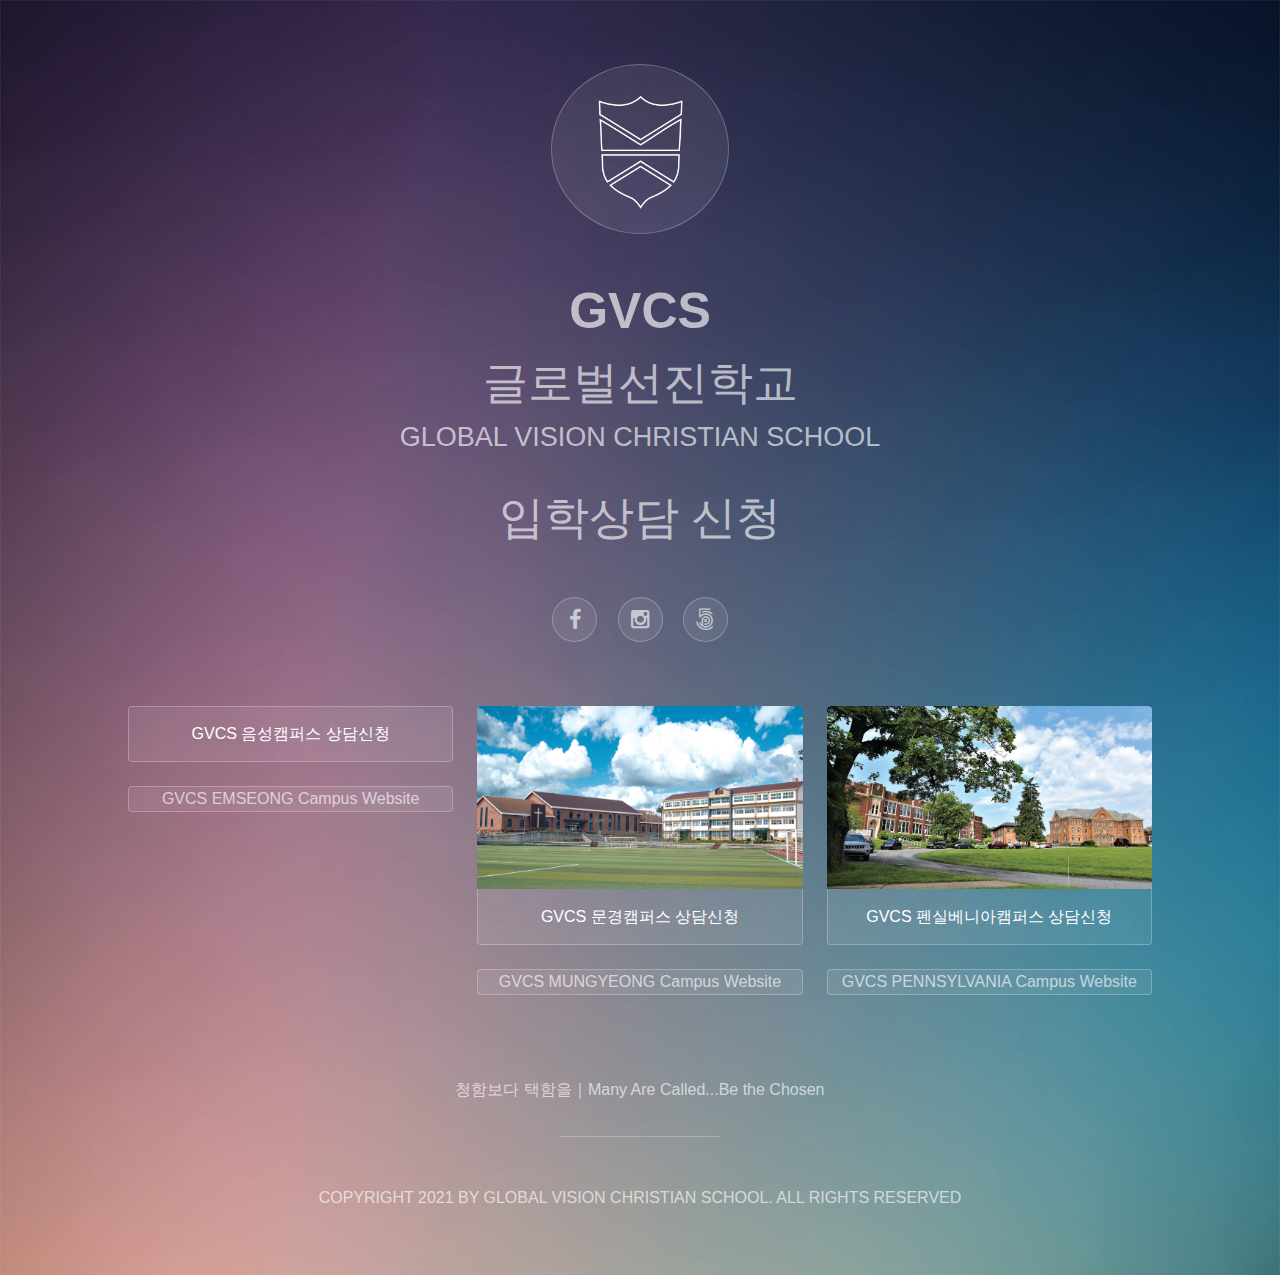
==== commit e542212a: "Add files via upload" ====
--- a/GVCS__Admission/index.html
+++ b/GVCS__Admission/index.html
@@ -6,7 +6,7 @@
 -->
 <html>
 	<head>
-		<title>Visualize by TEMPLATED</title>
+		<title>GVCS__Admission</title>
 		<meta charset="utf-8" />
 		<meta name="viewport" content="width=device-width, initial-scale=1" />
 		<link rel="stylesheet" href="assets/css/main.css" />
@@ -19,7 +19,9 @@
 				<!-- Header -->
 					<header id="header">
 						<span class="avatar"><img src="images/gvcslogo.png" alt="" /></span>
-						<h1 class="maintitle">GVCS글로벌선진학교
+						<h1 class="maintitle">GVCS
+						</h1>
+						<h1 class="maintitle_and">글로벌선진학교
 						</h1>
 						<h1 class="maintitle_sub">GLOBAL VISION CHRISTIAN SCHOOL
 						</h1>
--- a/GVCS__Admission/assets/css/main.css
+++ b/GVCS__Admission/assets/css/main.css
@@ -2668,4 +2668,10 @@
 		.slogan__text{
 			margin-top: 50px;
 
+		}
+		
+		.maintitle_and{
+			font-size: 45px;
+			font-weight: 550;
+			margin-bottom: 0px;
 		}